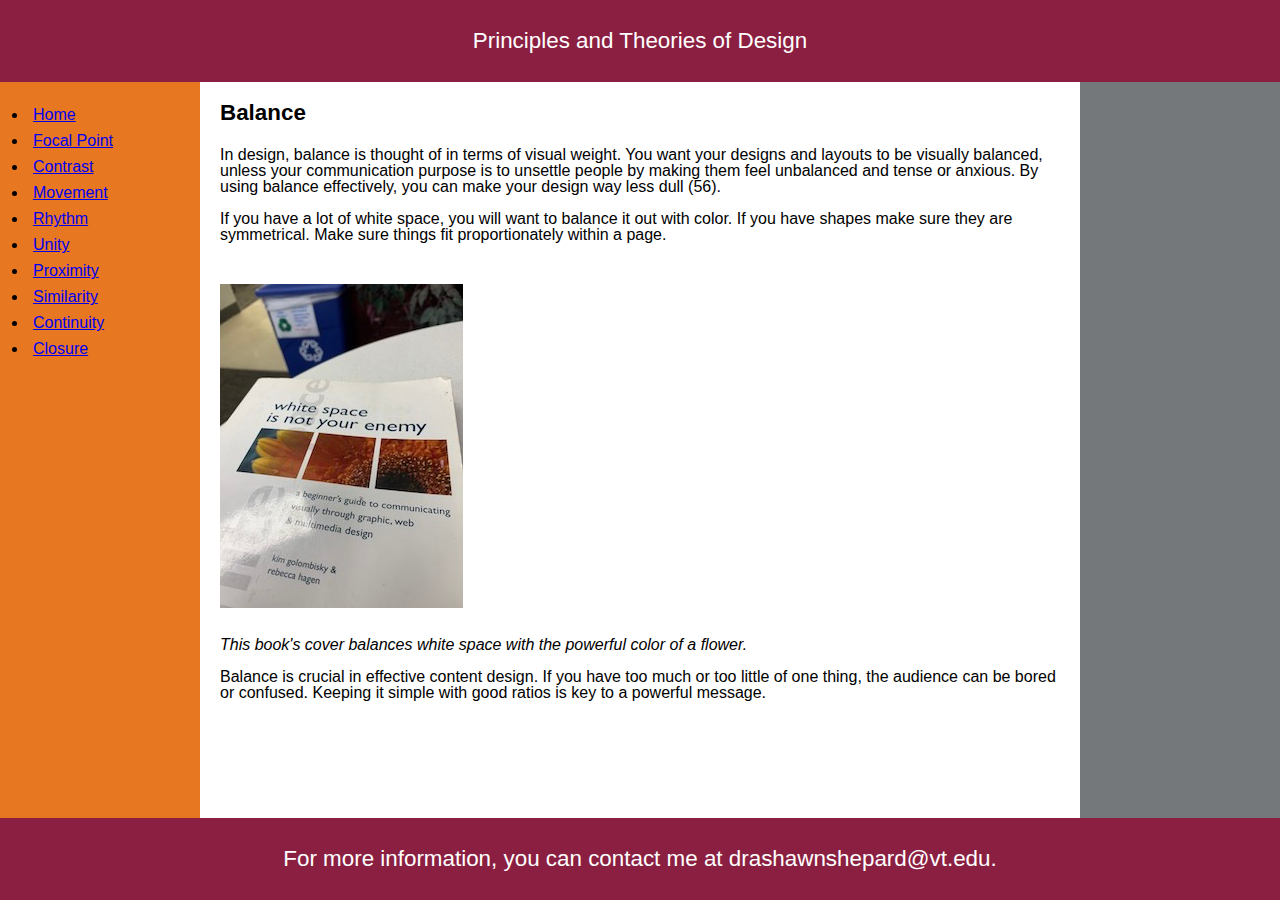
==== balance.html @ 59c28381 "I uploaded my files." ====
<!DOCTYPE html>
<html>
  <head>
    <title>Balance</title>
    <meta charset="utf-8">
    <meta http-equiv="X-UA-Compatible" content="IE=edge">
    <meta name="viewport" content="width=device-width, initial-scale=1">
    <link rel="stylesheet" href="reset.css">
    <link rel="stylesheet" href="styles.css">
  </head>
  <body class="container">
   <header>Principles and Theories of Design</header>
   <nav>
      <ul>
          <li><a href="index.html">Home</a></li>
          <li><a href="focal_point.html">Focal Point</a></li>
          <li><a href="contrast.html">Contrast</a></li>
          <li><a href="movement.html">Movement</a></li>
          <li><a href="rhythm.html">Rhythm</a></li>
          <li><a href="unity.html">Unity</a></li>
          <li><a href="proximity.html">Proximity</a></li>
          <li><a href="similarity.html">Similarity</a></li>
          <li><a href="continuity.html">Continuity</a></li>
          <li><a href="closure.html">Closure</a></li>      
       </ul>
      </nav>
   <main>
     <h1>Balance</h1>
     <p>In design, balance is thought of in terms of visual weight. You want your designs and layouts to be visually balanced, unless your communication purpose is to unsettle people by making them feel unbalanced and tense or anxious. By using balance effectively, you can make your design way less dull (56).</p>
    <p>If you have a lot of white space, you will want to balance it out with color. If you have shapes make sure they are symmetrical. Make sure things fit proportionately within a page.</p>
    <figure>
     <img src="balance.JPG" class="responsive" alt="White Space is not your enemy"/>
     <figcaption>This book's cover balances white space with the powerful color of a flower.
     </figcaption>
   </figure>
       <p>                                                                            </p>
       <p>Balance is crucial in effective content design. If you have too much or too little of one thing, the audience can be bored or confused. Keeping it simple with good ratios is key to a powerful message.</p>
     </main>
     <aside></aside>
     <footer>For more information, you can contact me at drashawnshepard@vt.edu.</footer>
  </body>
</html>
---- styles.css ----
body {
  font-family: arial;
}

.container {
  display: flex;
  flex-direction: column;
  min-height: 100vh;
}


@media (min-width: 768px) {
  .container {
    display: grid;
    grid-template-columns: 200px 1fr 200px;
    grid-template-rows: auto 1fr auto;

  }
}

header {
  grid-column: span 3;
  padding: 30px;
  text-align: center;
  font-size: 1.4em;
  background-color: #8B1F41;
  color: white;
}

main {
  flex: 1;
  padding: 20px;
}

nav {
  background-color: #E87722;
  padding: 20px;

}

nav li {
  padding: 5px;
}


aside {
  padding: 20px;
  background-color: #75787B;
  color: white;
}

figcaption {
    font-style: italic;
}

footer {
  grid-column: span 3;
  padding: 30px;
  text-align: center;
  font-size: 1.4em;
  background-color: #8B1F41;
  color: white;
}

h1 {
  margin-bottom: 1em;
  font-size: 1.4em;
  font-weight: bolder;
}

h2 {
  margin-bottom: 1em;
  font-size: 1.2em;
  font-weight: bold;
}

h3 {
  margin-bottom: 1em;
  font-size: 1em;
  font-style: italic;
}

p {
  margin-bottom: 1em;
}

.responsive {
    max-width: 100%;
    height: auto;
    padding-top: 3%;
    padding-bottom: 3%;
}
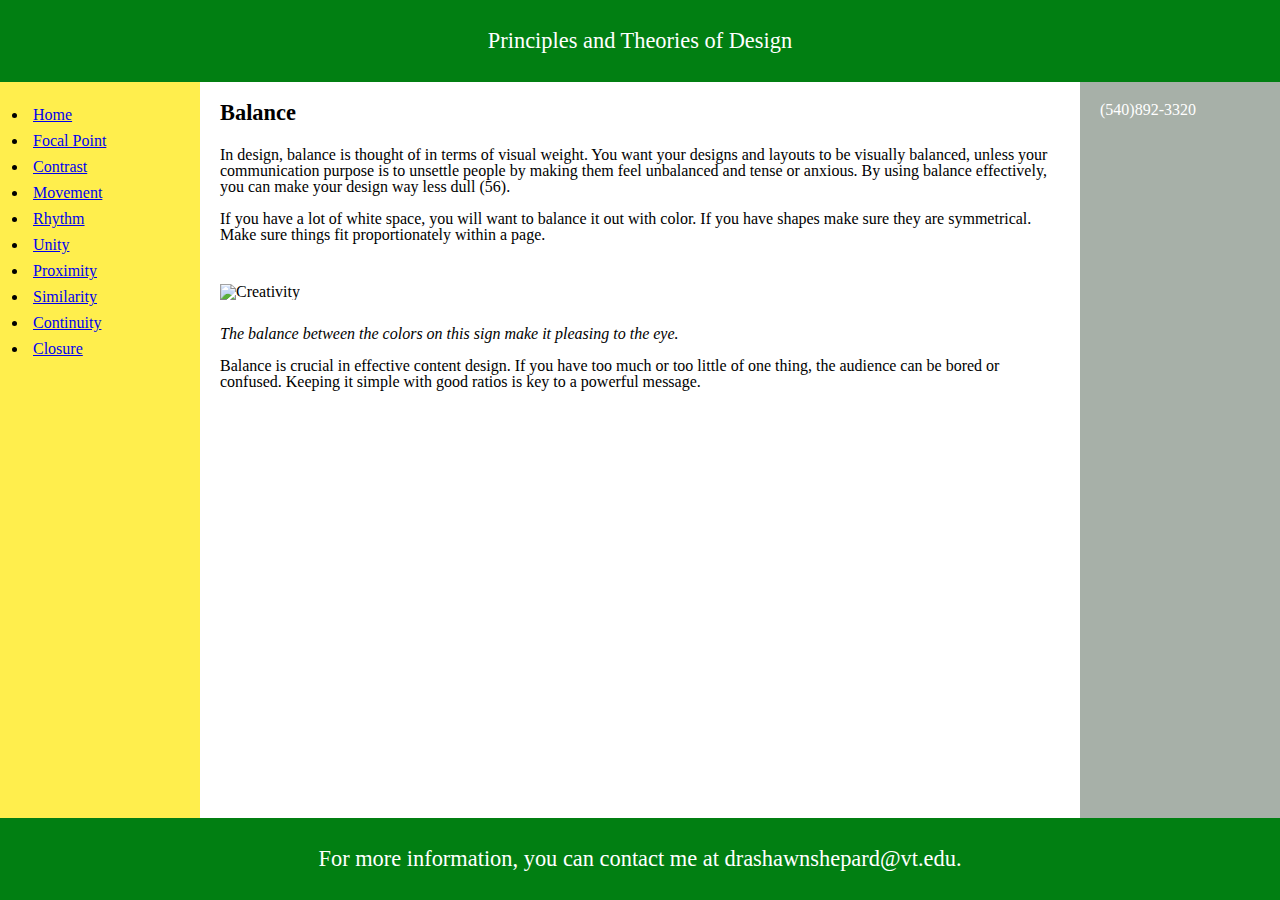
==== commit 897ff8f9: "Update balance.html" ====
--- a/balance.html
+++ b/balance.html
@@ -29,14 +29,14 @@
      <p>In design, balance is thought of in terms of visual weight. You want your designs and layouts to be visually balanced, unless your communication purpose is to unsettle people by making them feel unbalanced and tense or anxious. By using balance effectively, you can make your design way less dull (56).</p>
     <p>If you have a lot of white space, you will want to balance it out with color. If you have shapes make sure they are symmetrical. Make sure things fit proportionately within a page.</p>
     <figure>
-     <img src="balance.JPG" class="responsive" alt="White Space is not your enemy"/>
-     <figcaption>This book's cover balances white space with the powerful color of a flower.
+     <img src="balance.jpg" class="responsive" alt="Creativity"/>
+     <figcaption>The balance between the colors on this sign make it pleasing to the eye.
      </figcaption>
    </figure>
        <p>                                                                            </p>
        <p>Balance is crucial in effective content design. If you have too much or too little of one thing, the audience can be bored or confused. Keeping it simple with good ratios is key to a powerful message.</p>
      </main>
-     <aside></aside>
+     <aside>(540)892-3320</aside>
      <footer>For more information, you can contact me at drashawnshepard@vt.edu.</footer>
   </body>
 </html>
--- a/styles.css
+++ b/styles.css
@@ -1,5 +1,5 @@
 body {
-  font-family: arial;
+  font-family: 'Oswald';
 }
 
 .container {
@@ -23,7 +23,7 @@
   padding: 30px;
   text-align: center;
   font-size: 1.4em;
-  background-color: #8B1F41;
+  background-color: #017F12;
   color: white;
 }
 
@@ -33,7 +33,7 @@
 }
 
 nav {
-  background-color: #E87722;
+  background-color: #FFEE4D;
   padding: 20px;
 
 }
@@ -45,7 +45,7 @@
 
 aside {
   padding: 20px;
-  background-color: #75787B;
+  background-color: #A7B0A8;
   color: white;
 }
 
@@ -58,7 +58,7 @@
   padding: 30px;
   text-align: center;
   font-size: 1.4em;
-  background-color: #8B1F41;
+  background-color: #017F12;
   color: white;
 }
 
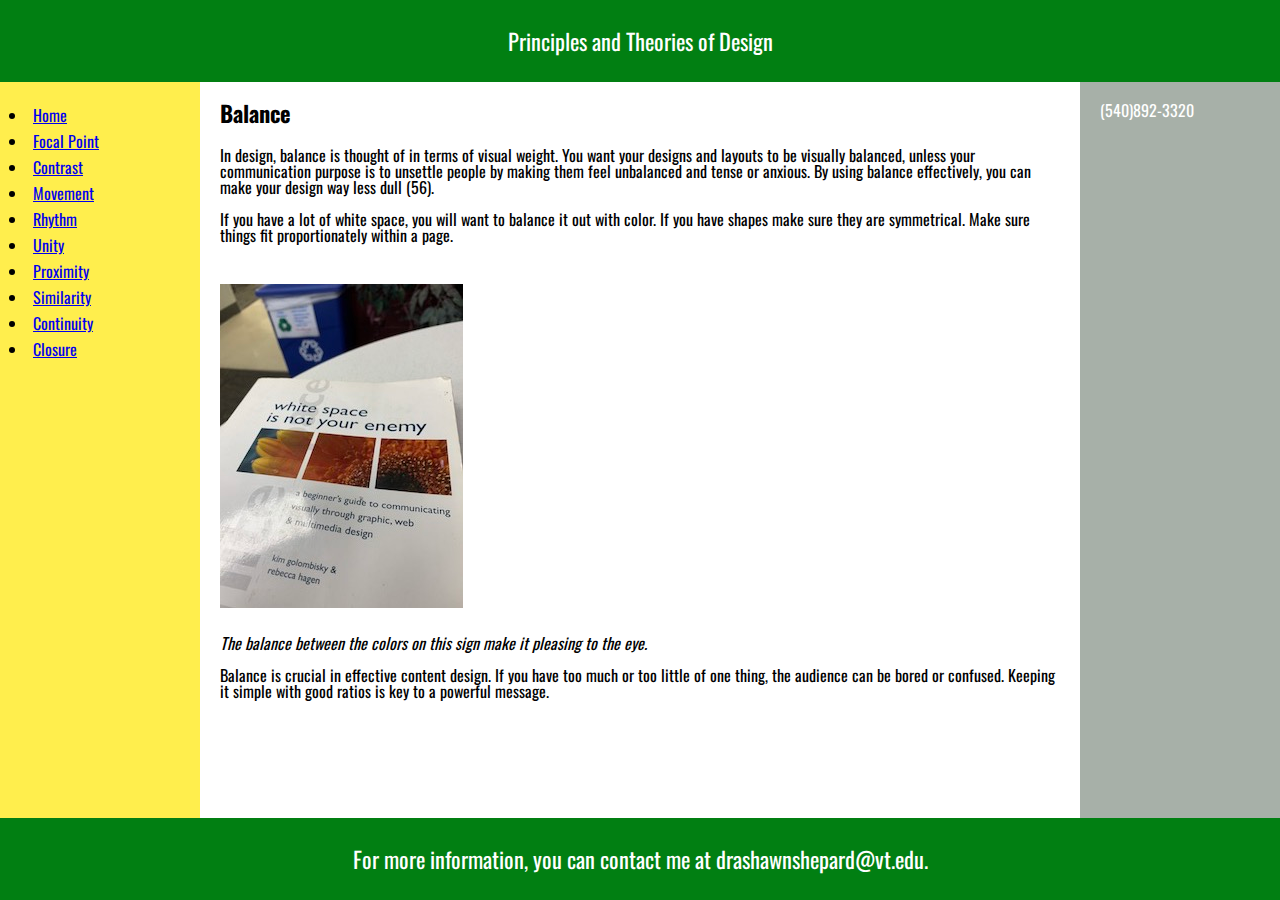
==== commit bc1d06f5: "Update balance.html" ====
--- a/balance.html
+++ b/balance.html
@@ -29,7 +29,7 @@
      <p>In design, balance is thought of in terms of visual weight. You want your designs and layouts to be visually balanced, unless your communication purpose is to unsettle people by making them feel unbalanced and tense or anxious. By using balance effectively, you can make your design way less dull (56).</p>
     <p>If you have a lot of white space, you will want to balance it out with color. If you have shapes make sure they are symmetrical. Make sure things fit proportionately within a page.</p>
     <figure>
-     <img src="balance.jpg" class="responsive" alt="Creativity"/>
+     <img src="balance.JPG" class="responsive" alt="Creativity"/>
      <figcaption>The balance between the colors on this sign make it pleasing to the eye.
      </figcaption>
    </figure>
--- a/styles.css
+++ b/styles.css
@@ -1,5 +1,7 @@
+@import url('https://fonts.googleapis.com/css?family=Oswald&display=swap');
+
 body {
-  font-family: 'Oswald';
+    font-family: 'Oswald', sans-serif;
 }
 
 .container {
